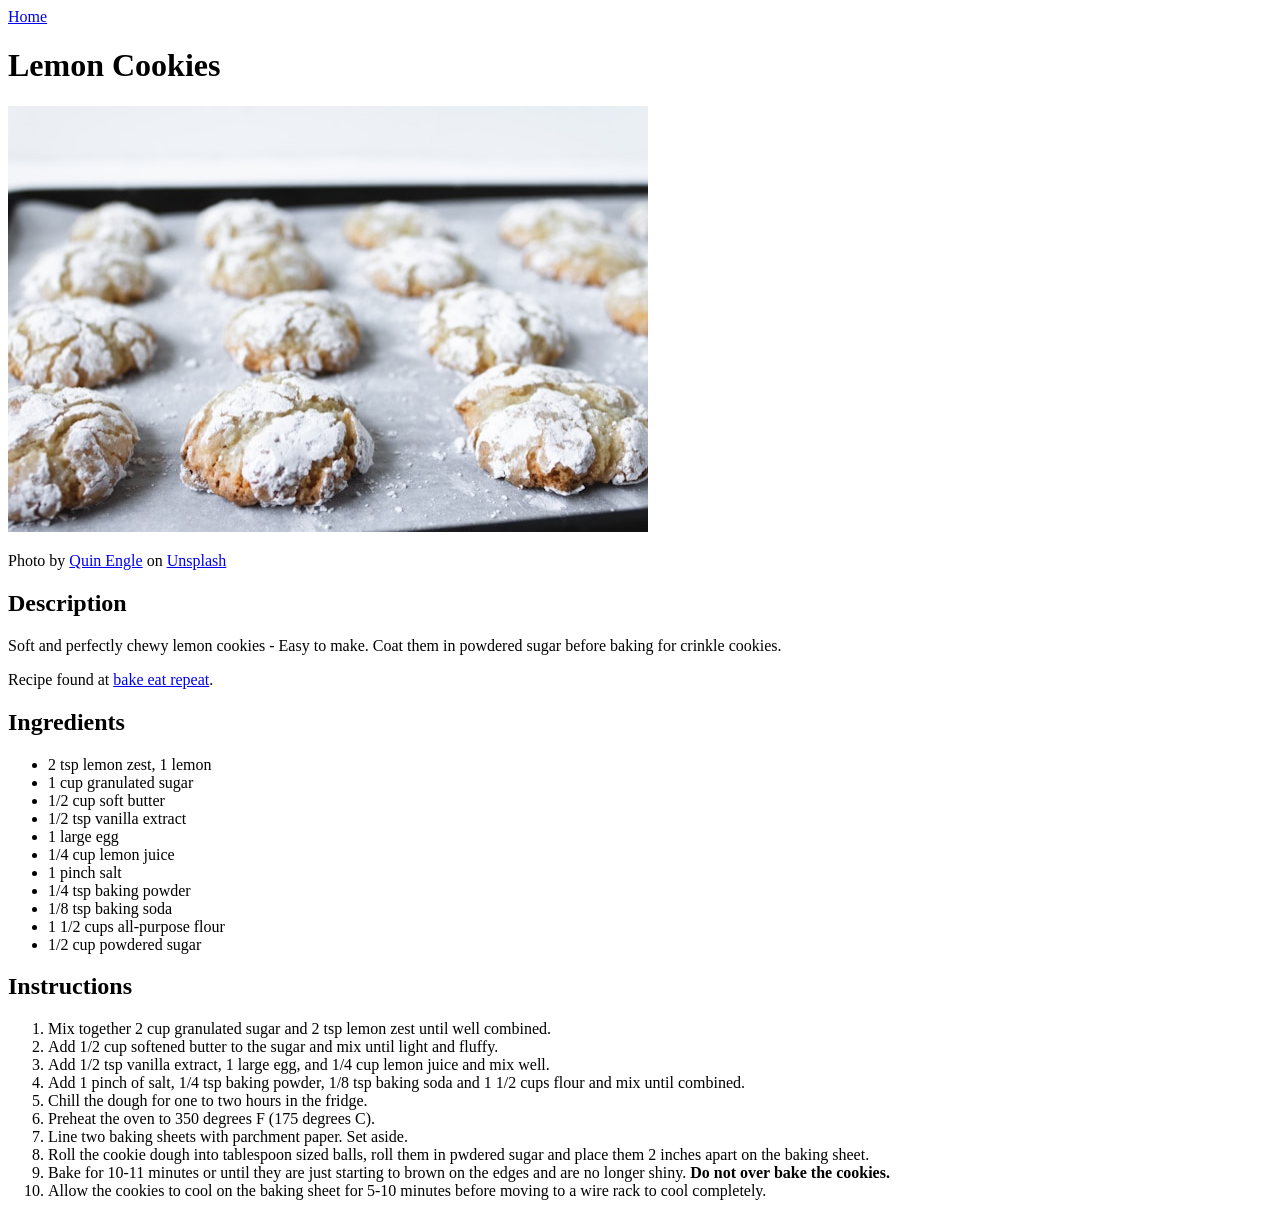
==== recipes/lemon-cookies.html @ b078ce9d "Add lemon cookie recipe With link to index.html and an image. Also with sections: description, ingre" ====
<!DOCTYPE html>
<html lang="en">
<head>
	<meta charset="UTF-8">
	<meta name="viewport" content="width=device-width, initial-scale=1.0">
	<title>Lemon Cookies</title>
</head>
<body>
	<a href="../index.html">Home</a>
	<h1>Lemon Cookies</h1>
	<img src="../images/lemon-cookies.jpg" alt="Lemon Cookies rolled in powdered sugar." width="640" height="426">
	<p>Photo by <a href="https://unsplash.com/@twistsandzests?utm_source=unsplash&utm_medium=referral&utm_content=creditCopyText">Quin Engle</a> on <a href="https://unsplash.com/photos/white-and-brown-cookies-on-black-tray-74ePJt-GpMA?utm_source=unsplash&utm_medium=referral&utm_content=creditCopyText">Unsplash</a>
      </p>

	<h2>Description</h2>
	<p>Soft and perfectly chewy lemon cookies - Easy to make. Coat them in powdered sugar before baking for crinkle cookies.</p>
	<p>Recipe found at <a href="Coat them in powdered sugar before baking for crinkle cookies.">bake eat repeat</a>.</p>

	<h2>Ingredients</h2>
	<ul>
		<li>2 tsp lemon zest, 1 lemon</li>
		<li>1 cup granulated sugar</li>
		<li>1/2 cup soft butter</li>
		<li>1/2 tsp vanilla extract</li>
		<li>1 large egg</li>
		<li>1/4 cup lemon juice</li>
		<li>1 pinch salt</li>
		<li>1/4 tsp baking powder</li>
		<li>1/8 tsp baking soda</li>
		<li>1 1/2 cups all-purpose flour</li>
		<li>1/2 cup powdered sugar</li>
	</ul>

	<h2>Instructions</h2>
	<ol>
		<li>Mix together 2 cup granulated sugar and 2 tsp lemon zest until well combined.</li>
		<li>Add 1/2 cup softened butter to the sugar and mix until light and fluffy.</li>
		<li>Add 1/2 tsp vanilla extract, 1 large egg, and 1/4 cup lemon juice and mix well.</li>
		<li>Add 1 pinch of salt, 1/4 tsp baking powder, 1/8 tsp baking soda and 1 1/2 cups flour and mix until combined.</li>
		<li>Chill the dough for one to two hours in the fridge.</li>
		<li>Preheat the oven to 350 degrees F (175 degrees C).</li>
		<li>Line two baking sheets with parchment paper. Set aside.</li>
		<li>Roll the cookie dough into tablespoon sized balls, roll them in pwdered sugar and place them 2 inches apart on the baking sheet.</li>
		<li>Bake for 10-11 minutes or until they are just starting to brown on the edges and are no longer shiny. <strong>Do not over bake the cookies.</strong></li>
		<li>Allow the cookies to cool on the baking sheet for 5-10 minutes before moving to a wire rack to cool completely.</li>
	</ol>
</body>
</html>
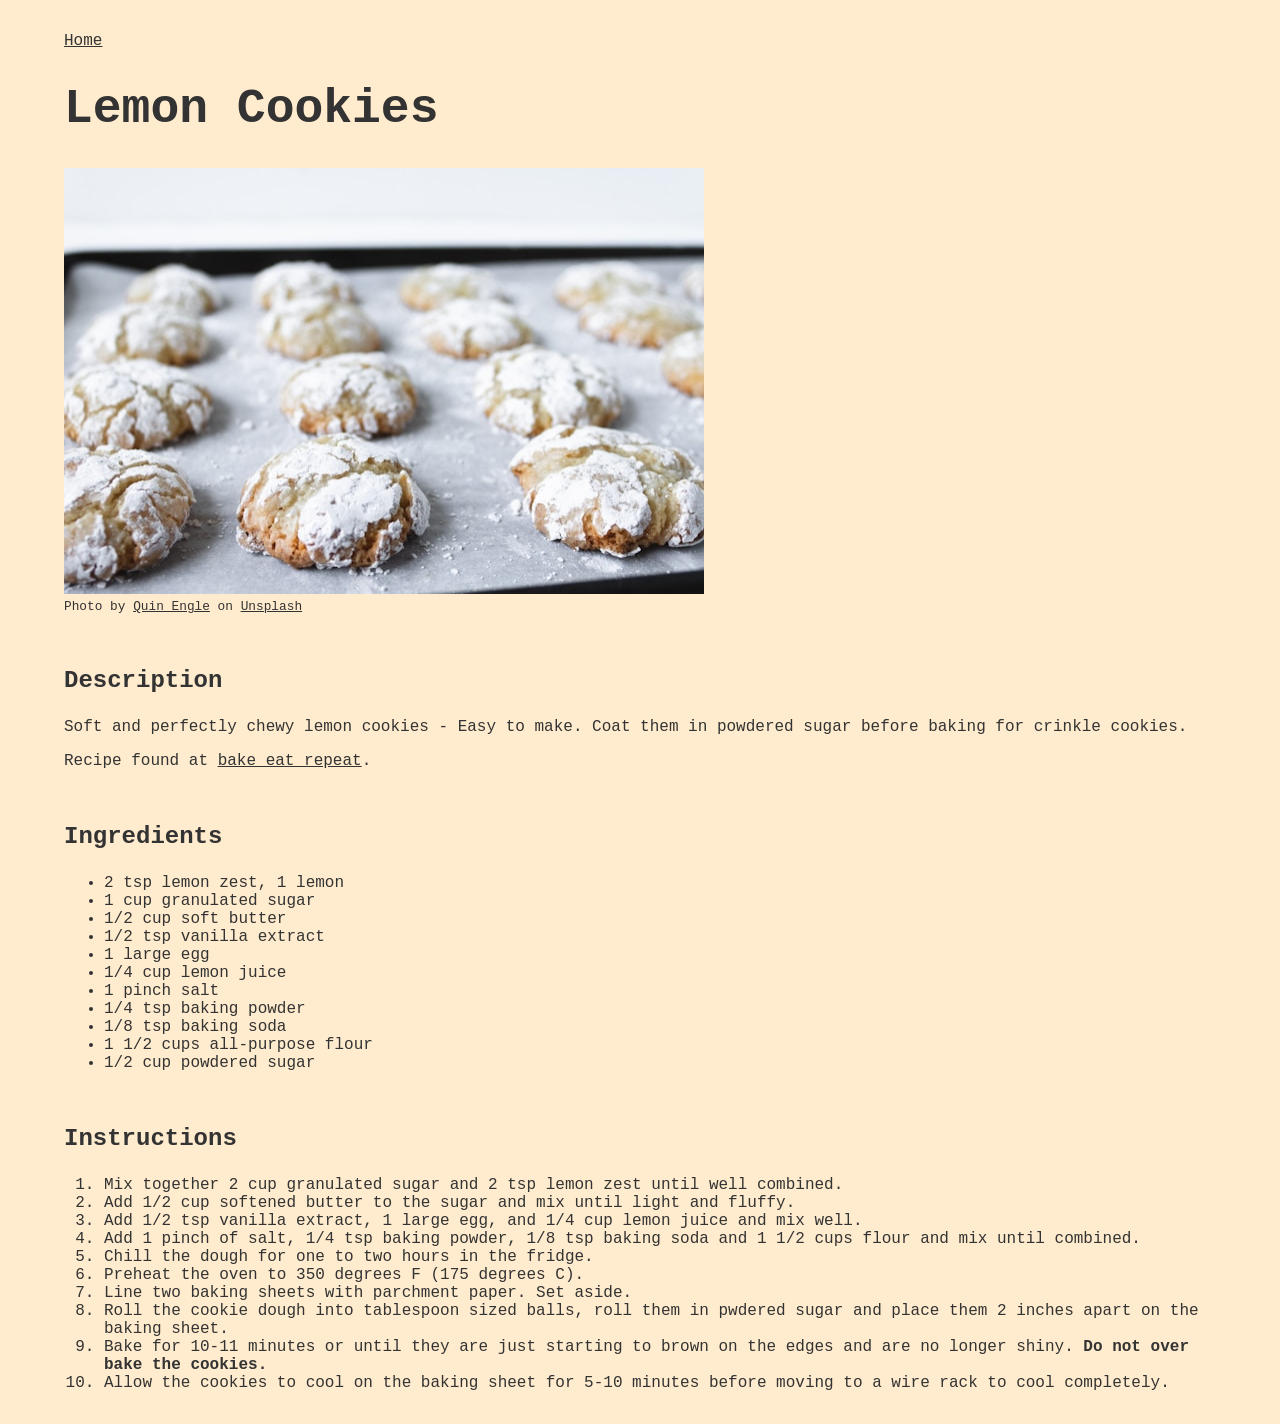
==== commit caa690cf: "Add basic style" ====
--- a/recipes/lemon-cookies.html
+++ b/recipes/lemon-cookies.html
@@ -3,13 +3,14 @@
 <head>
 	<meta charset="UTF-8">
 	<meta name="viewport" content="width=device-width, initial-scale=1.0">
+	<link rel="stylesheet" href="../style.css">
 	<title>Lemon Cookies</title>
 </head>
 <body>
 	<a href="../index.html">Home</a>
 	<h1>Lemon Cookies</h1>
 	<img src="../images/lemon-cookies.jpg" alt="Lemon Cookies rolled in powdered sugar." width="640" height="426">
-	<p>Photo by <a href="https://unsplash.com/@twistsandzests?utm_source=unsplash&utm_medium=referral&utm_content=creditCopyText">Quin Engle</a> on <a href="https://unsplash.com/photos/white-and-brown-cookies-on-black-tray-74ePJt-GpMA?utm_source=unsplash&utm_medium=referral&utm_content=creditCopyText">Unsplash</a>
+	<p class="credits">Photo by <a href="https://unsplash.com/@twistsandzests?utm_source=unsplash&utm_medium=referral&utm_content=creditCopyText">Quin Engle</a> on <a href="https://unsplash.com/photos/white-and-brown-cookies-on-black-tray-74ePJt-GpMA?utm_source=unsplash&utm_medium=referral&utm_content=creditCopyText">Unsplash</a>
       </p>
 
 	<h2>Description</h2>
--- a/style.css
+++ b/style.css
@@ -0,0 +1,44 @@
+* {
+	box-sizing: border-box;
+	font-family: 'Courier New', Courier, monospace;
+	background-color:#ffebcd;
+	color: #333333;
+}
+
+*,
+*::before,
+*::after {
+  box-sizing: inherit;
+}
+
+body {
+	margin: 2em 4em
+}
+
+.credits {
+	font-size: 0.8em;
+	margin-top: 0;
+}
+
+h1 {
+	font-size: 3em;
+}
+
+h2 {
+	margin: 2.2em 0 1em;
+}
+
+.recipes {
+	list-style: none;
+	padding-left: 0;
+}
+
+.recipes li {
+	font-size: 1.4em;
+	margin: 1em 0;
+	padding: 0;
+}
+
+a:hover {
+	color: #5f9ea0;
+}
